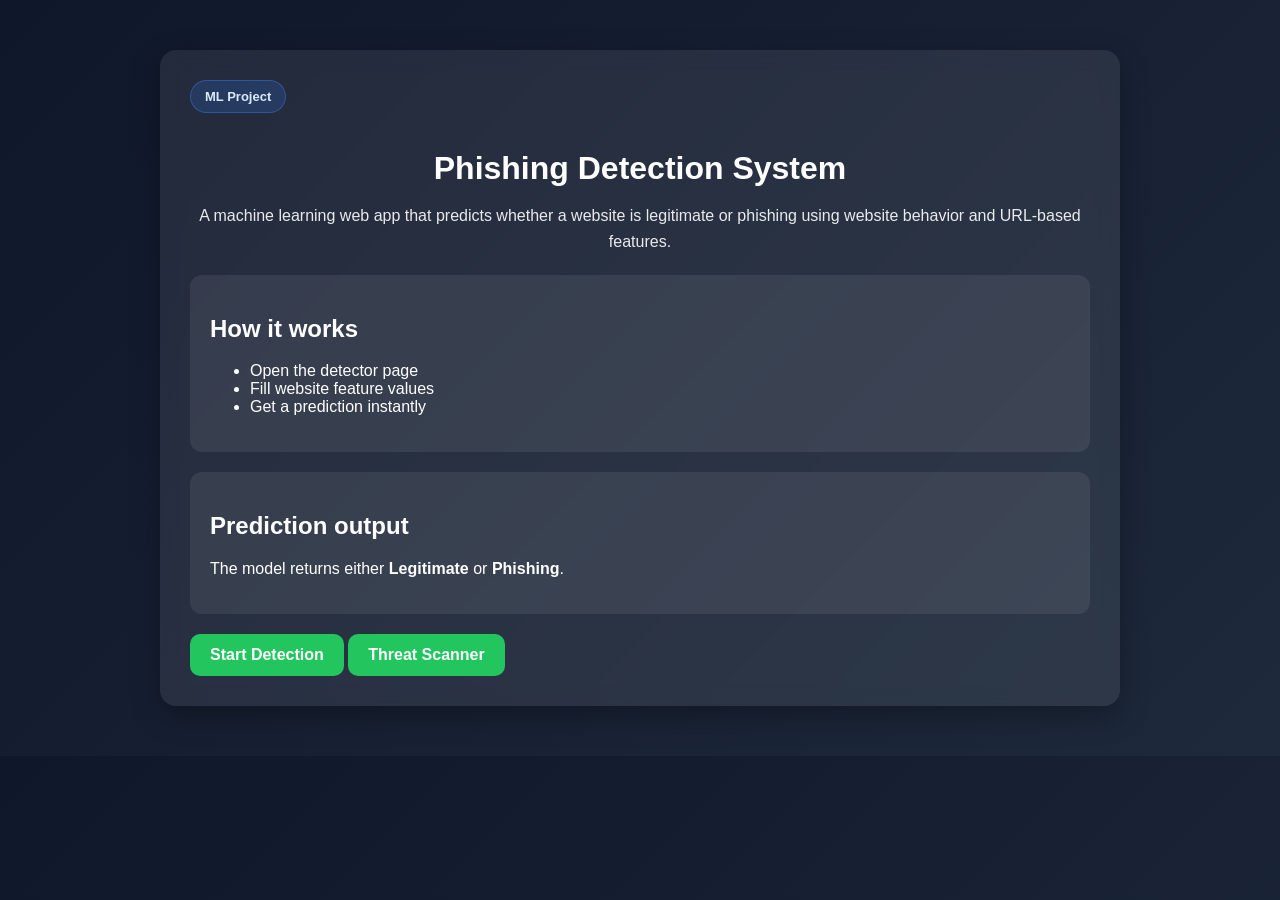
==== static_site/index.html @ 036a5b38 "vercel: static frontend + proxy to render backend" ====
<!DOCTYPE html>
<html lang="en">
<head>
    <meta charset="UTF-8">
    <meta name="viewport" content="width=device-width, initial-scale=1.0">
    <title>Phishing Detector</title>
    <link rel="stylesheet" href="/static/style.css">
</head>
<body>
    <div class="container">
        <div class="hero-badge">ML Project</div>
        <h1>Phishing Detection System</h1>
        <p class="subtext">
            A machine learning web app that predicts whether a website is legitimate or phishing
            using website behavior and URL-based features.
        </p>

        <div class="card">
            <h2>How it works</h2>
            <ul>
                <li>Open the detector page</li>
                <li>Fill website feature values</li>
                <li>Get a prediction instantly</li>
            </ul>
        </div>

        <div class="card">
            <h2>Prediction output</h2>
            <p>The model returns either <b>Legitimate</b> or <b>Phishing</b>.</p>
        </div>

        <a href="/detect" class="btn">Start Detection</a>
        <a href="/threat-scanner" class="btn">Threat Scanner</a>
    </div>
    <script src="/static/script.js" defer></script>
</body>
</html>
---- static/style.css ----
body {
    margin: 0;
    font-family: Arial, sans-serif;
    background: linear-gradient(135deg, #0f172a, #1e293b);
    color: #fff;
}

.container {
    width: 85%;
    max-width: 900px;
    margin: 50px auto;
    background: rgba(255,255,255,0.08);
    padding: 30px;
    border-radius: 16px;
    box-shadow: 0 10px 30px rgba(0,0,0,0.3);
    backdrop-filter: blur(10px);
}

.container.wide {
    max-width: 1200px;
}

h1 {
    text-align: center;
    margin-bottom: 10px;
}

.subtext {
    text-align: center;
    opacity: 0.9;
    margin-bottom: 20px;
    line-height: 1.6;
}

.hero-badge {
    display: inline-block;
    background: rgba(59, 130, 246, 0.18);
    border: 1px solid rgba(59, 130, 246, 0.4);
    color: #dbeafe;
    padding: 8px 14px;
    border-radius: 999px;
    font-size: 13px;
    font-weight: 700;
    margin: 0 auto 16px;
    text-align: center;
}

.card {
    background: rgba(255,255,255,0.08);
    padding: 20px;
    margin: 20px 0;
    border-radius: 12px;
}

.btn {
    display: inline-block;
    padding: 12px 20px;
    background: #22c55e;
    color: white;
    text-decoration: none;
    border: none;
    border-radius: 10px;
    cursor: pointer;
    font-weight: bold;
    transition: 0.2s ease;
}

.btn:hover {
    transform: translateY(-1px);
    background: #16a34a;
}

.btn.secondary {
    background: #3b82f6;
}

.btn.secondary:hover {
    background: #2563eb;
}

.btn.ghost {
    background: transparent;
    border: 1px solid rgba(255,255,255,0.35);
}

.btn.ghost:hover {
    background: rgba(255,255,255,0.08);
}

.form-grid {
    display: grid;
    grid-template-columns: repeat(2, minmax(0, 1fr));
    gap: 16px;
}

.form-card {
    background: rgba(255,255,255,0.08);
    border: 1px solid rgba(255,255,255,0.12);
    border-radius: 14px;
    padding: 16px;
}

.form-card label {
    display: block;
    margin-bottom: 6px;
    font-weight: 700;
    font-size: 14px;
    text-transform: capitalize;
}

.field-name {
    font-size: 12px;
    opacity: 0.7;
    margin-bottom: 10px;
    word-break: break-word;
}

select {
    width: 100%;
    padding: 12px 14px;
    border-radius: 10px;
    border: none;
    outline: none;
    background: #fff;
    color: #111827;
    font-size: 14px;
}

.form-actions {
    grid-column: 1 / -1;
    display: flex;
    justify-content: center;
    gap: 12px;
    margin-top: 10px;
    flex-wrap: wrap;
}

.legend {
    display: flex;
    justify-content: center;
    gap: 10px;
    flex-wrap: wrap;
    margin-bottom: 18px;
}

.legend-item {
    padding: 8px 12px;
    border-radius: 999px;
    font-size: 13px;
    font-weight: 700;
}

.legend-item.good {
    background: rgba(34, 197, 94, 0.18);
    border: 1px solid rgba(34, 197, 94, 0.35);
}

.legend-item.neutral {
    background: rgba(251, 191, 36, 0.18);
    border: 1px solid rgba(251, 191, 36, 0.35);
}

.legend-item.bad {
    background: rgba(239, 68, 68, 0.18);
    border: 1px solid rgba(239, 68, 68, 0.35);
}

.result-box {
    padding: 25px;
    border-radius: 12px;
    text-align: center;
    margin: 25px 0;
    order: 2;
}

.result-box.phishing {
    background: rgba(239, 68, 68, 0.2);
    border: 2px solid #ef4444;
}

.result-box.legitimate {
    background: rgba(34, 197, 94, 0.2);
    border: 2px solid #22c55e;
}

.result-text {
    text-align: center;
    font-size: 18px;
    order: 2;
}

.result-meta {
    text-align: center;
    opacity: 0.85;
    margin-top: 8px;
}

.actions-center {
    text-align: center;
    margin-top: 20px;
}

.grouped-form {
    display: flex;
    flex-direction: column;
    gap: 16px;
}

.feature-group {
    background: rgba(255,255,255,0.06);
    border: 1px solid rgba(255,255,255,0.12);
    border-radius: 14px;
    padding: 14px;
}

.feature-group summary {
    cursor: pointer;
    font-weight: 700;
    font-size: 16px;
    padding: 6px 4px 14px;
    list-style: none;
}

.feature-group summary::-webkit-details-marker {
    display: none;
}

.threat-form {
    display: flex;
    gap: 12px;
    align-items: flex-end;
    flex-wrap: wrap;
}

.threat-input {
    flex: 1;
    min-width: 240px;
    padding: 12px 14px;
    border-radius: 10px;
    border: none;
    outline: none;
    font-size: 14px;
}

.info-box {
    margin-top: 24px;
    padding: 18px;
    border-radius: 14px;
    background: rgba(255,255,255,0.08);
    border: 1px solid rgba(255,255,255,0.12);
}

.analysis-header {
    margin-bottom: 20px;
    padding: 16px;
    border-radius: 12px;
    background: rgba(255,255,255,0.06);
}

.analysis-header code {
    background: rgba(0,0,0,0.3);
    padding: 4px 8px;
    border-radius: 6px;
    font-size: 12px;
}

.confidence-section {
    margin: 20px 0;
    padding: 18px;
    border-radius: 14px;
    background: rgba(255,255,255,0.08);
}

.confidence-bar {
    width: 100%;
    height: 24px;
    background: rgba(255,255,255,0.1);
    border-radius: 999px;
    margin-top: 12px;
    overflow: hidden;
}

.confidence-fill {
    height: 100%;
    transition: width 0.3s ease;
}

.confidence-fill.phishing {
    background: linear-gradient(90deg, #ef4444, #dc2626);
}

.confidence-fill.legitimate {
    background: linear-gradient(90deg, #22c55e, #16a34a);
}

.features-section {
    margin-top: 24px;
}

.features-grid {
    display: grid;
    grid-template-columns: repeat(auto-fill, minmax(140px, 1fr));
    gap: 12px;
    margin-top: 12px;
}

.feature-card {
    padding: 14px;
    border-radius: 12px;
    text-align: center;
    border: 2px solid rgba(255,255,255,0.12);
}

.feature-card.value-1 {
    background: rgba(34,197,94,0.15);
    border-color: rgba(34,197,94,0.3);
}

.feature-card.value-0 {
    background: rgba(251,191,36,0.15);
    border-color: rgba(251,191,36,0.3);
}

.feature-card.value--1 {
    background: rgba(239,68,68,0.15);
    border-color: rgba(239,68,68,0.3);
}

.feature-name {
    font-size: 12px;
    opacity: 0.8;
    word-break: break-word;
}

.feature-value {
    font-size: 18px;
    font-weight: 700;
    margin-top: 6px;
}

.metadata-box {
    margin-top: 24px;
    padding: 18px;
    border-radius: 14px;
    background: rgba(255,255,255,0.08);
}

.metadata-table {
    width: 100%;
    margin-top: 12px;
    border-collapse: collapse;
}

.metadata-table tr {
    border-bottom: 1px solid rgba(255,255,255,0.1);
}

.metadata-table td {
    padding: 10px 0;
}

.metadata-table code {
    background: rgba(0,0,0,0.3);
    padding: 4px 8px;
    border-radius: 6px;
    font-size: 12px;
    word-break: break-all;
}

.feature-label {
    font-size: 12px;
    opacity: 0.9;
    word-break: break-word;
    margin-top: 4px;
    line-height: 1.4;
}

.risk-level-section {
    margin-top: 0;
    padding: 30px;
    border-radius: 12px;
    background: rgba(255,255,255,0.08);
    border: 2px solid rgba(255,255,255,0.12);
    order: 1;
    margin-bottom: 25px;
}

.risk-level-badge {
    display: block;
    padding: 28px 32px;
    border-radius: 14px;
    font-weight: 700;
    margin: 0 auto;
    font-size: 32px;
    letter-spacing: 0.8px;
    max-width: fit-content;
}

.risk-level-badge.safe {
    background: rgba(34, 197, 94, 0.25);
    color: #86efac;
    border: 2px solid rgba(34, 197, 94, 0.5);
}

.risk-level-badge.caution {
    background: rgba(251, 191, 36, 0.25);
    color: #fcd34d;
    border: 2px solid rgba(251, 191, 36, 0.5);
}

.risk-level-badge.uncertain {
    background: rgba(100, 116, 139, 0.25);
    color: #cbd5e1;
    border: 2px solid rgba(100, 116, 139, 0.5);
}

.risk-level-badge.suspicious {
    background: rgba(249, 115, 22, 0.25);
    color: #fed7aa;
    border: 2px solid rgba(249, 115, 22, 0.5);
}

.risk-level-badge.phishing {
    background: rgba(239, 68, 68, 0.25);
    color: #fca5a5;
    border: 2px solid rgba(239, 68, 68, 0.5);
}

.risk-level-badge.high-risk {
    background: rgba(220, 38, 38, 0.35);
    color: #f87171;
    border: 2px solid rgba(220, 38, 38, 0.7);
}

@media (max-width: 768px) {
    .threat-form {
        flex-direction: column;
        align-items: stretch;
    }

    .features-grid {
        grid-template-columns: repeat(auto-fill, minmax(100px, 1fr));
    }
}
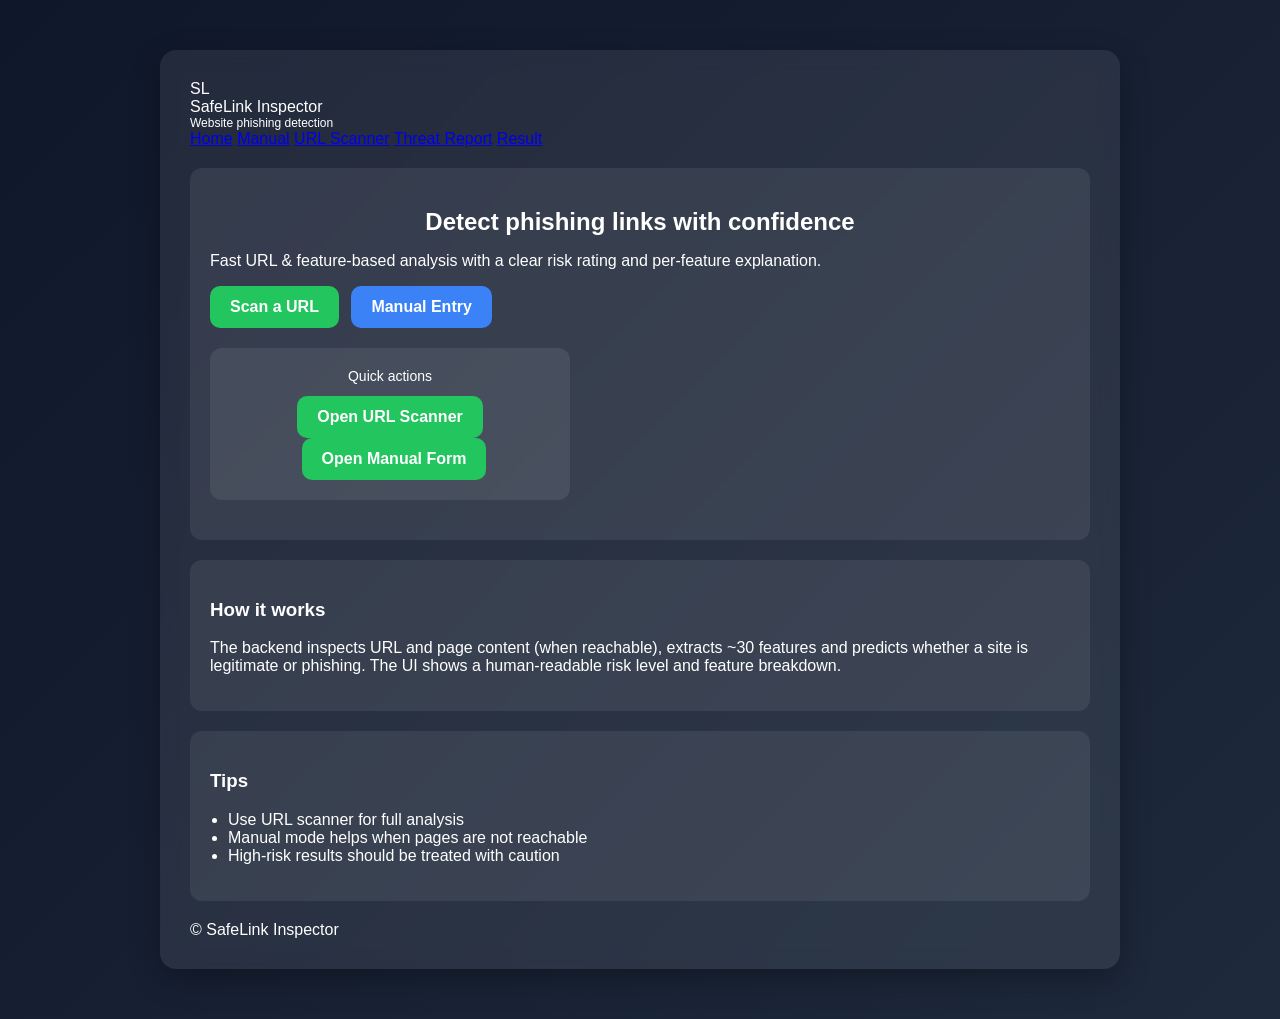
==== commit db04f281: "vercel: serve static detect page; remove URL-scan block" ====
--- a/static_site/index.html
+++ b/static_site/index.html
@@ -1,37 +1,68 @@
 <!DOCTYPE html>
 <html lang="en">
 <head>
-    <meta charset="UTF-8">
-    <meta name="viewport" content="width=device-width, initial-scale=1.0">
-    <title>Phishing Detector</title>
+    <meta charset="utf-8" />
+    <meta name="viewport" content="width=device-width,initial-scale=1" />
+    <title>SafeLink Inspector</title>
     <link rel="stylesheet" href="/static/style.css">
 </head>
 <body>
-    <div class="container">
-        <div class="hero-badge">ML Project</div>
-        <h1>Phishing Detection System</h1>
-        <p class="subtext">
-            A machine learning web app that predicts whether a website is legitimate or phishing
-            using website behavior and URL-based features.
-        </p>
+  <div class="container">
+    <header class="header">
+      <div class="brand">
+        <div class="logo">SL</div>
+        <div>
+          <div class="site-title">SafeLink Inspector</div>
+          <div style="font-size:12px;color:var(--muted)">Website phishing detection</div>
+        </div>
+      </div>
 
-        <div class="card">
-            <h2>How it works</h2>
-            <ul>
-                <li>Open the detector page</li>
-                <li>Fill website feature values</li>
-                <li>Get a prediction instantly</li>
-            </ul>
+      <nav class="nav">
+        <a href="/" class="active">Home</a>
+        <a href="/detect">Manual</a>
+        <a href="/threat-scanner">URL Scanner</a>
+        <a href="/threat-analysis">Threat Report</a>
+        <a href="/result">Result</a>
+      </nav>
+    </header>
+
+    <section class="hero card">
+      <div class="left">
+        <h1>Detect phishing links with confidence</h1>
+        <p>Fast URL & feature-based analysis with a clear risk rating and per-feature explanation.</p>
+        <div style="margin-top:14px">
+          <a class="btn" href="/threat-scanner">Scan a URL</a>
+          <a class="btn secondary" href="/detect" style="margin-left:8px">Manual Entry</a>
         </div>
+      </div>
+      <div class="col" style="max-width:360px">
+        <div class="card" style="text-align:center">
+          <div style="font-size:14px;color:var(--muted)">Quick actions</div>
+          <div style="margin-top:12px">
+            <a class="btn small" href="/threat-scanner">Open URL Scanner</a>
+            <a class="btn small" href="/detect" style="margin-left:8px">Open Manual Form</a>
+          </div>
+        </div>
+      </div>
+    </section>
 
-        <div class="card">
-            <h2>Prediction output</h2>
-            <p>The model returns either <b>Legitimate</b> or <b>Phishing</b>.</p>
-        </div>
+    <section class="row">
+      <div class="col card">
+        <h3>How it works</h3>
+        <p style="color:var(--muted)">The backend inspects URL and page content (when reachable), extracts ~30 features and predicts whether a site is legitimate or phishing. The UI shows a human-readable risk level and feature breakdown.</p>
+      </div>
 
-        <a href="/detect" class="btn">Start Detection</a>
-        <a href="/threat-scanner" class="btn">Threat Scanner</a>
-    </div>
-    <script src="/static/script.js" defer></script>
+      <aside class="col card">
+        <h3>Tips</h3>
+        <ul style="color:var(--muted);padding-left:18px">
+          <li>Use URL scanner for full analysis</li>
+          <li>Manual mode helps when pages are not reachable</li>
+          <li>High-risk results should be treated with caution</li>
+        </ul>
+      </aside>
+    </section>
+
+    <footer class="footer">© SafeLink Inspector</footer>
+  </div>
 </body>
 </html>
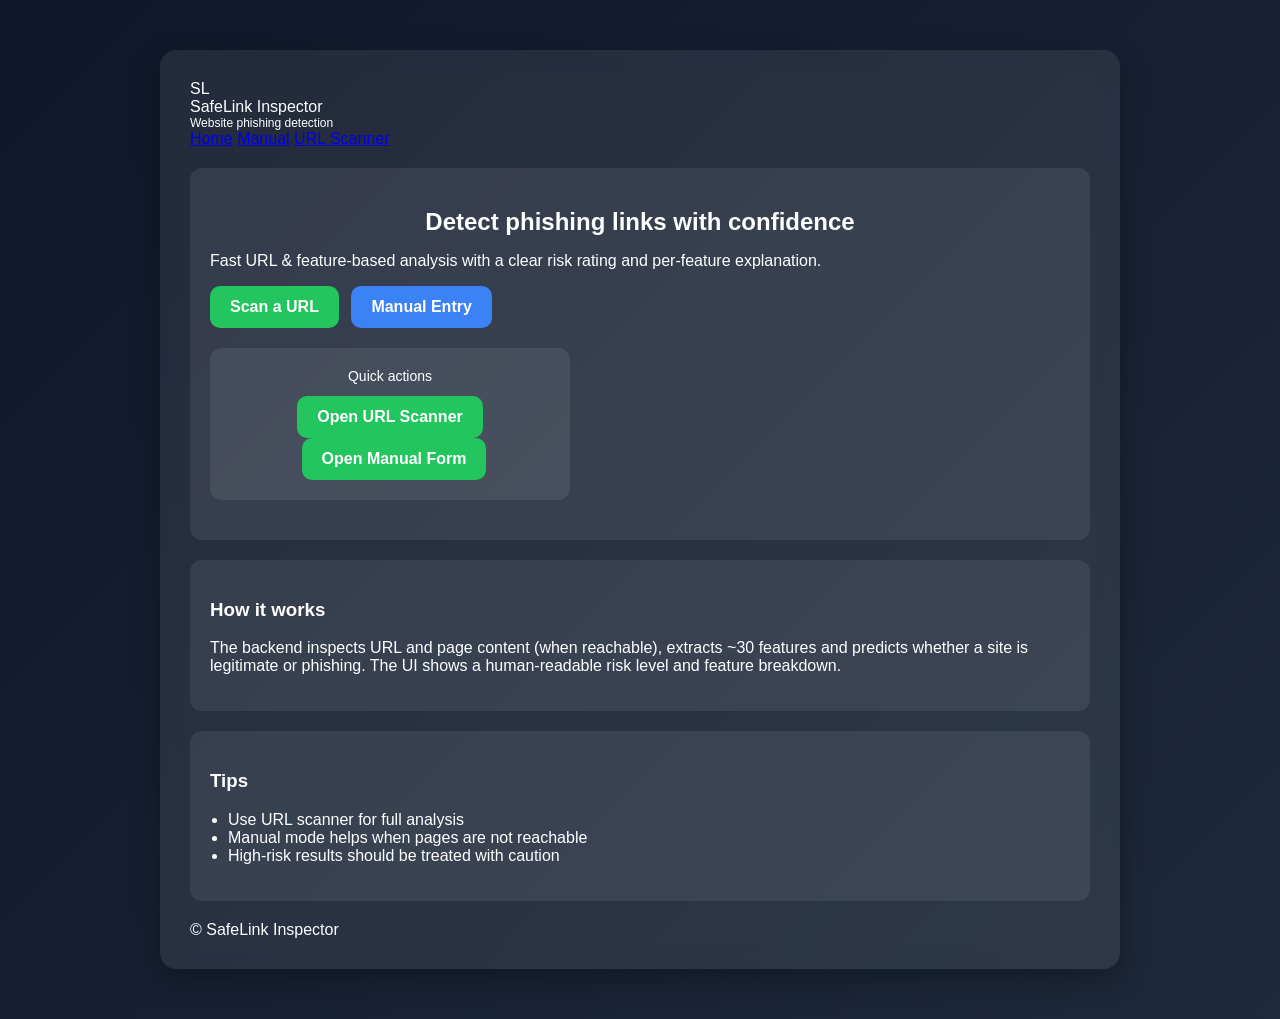
==== commit a3d4db11: "vercel: serve static detect page; remove URL-scan block" ====
--- a/static_site/index.html
+++ b/static_site/index.html
@@ -21,8 +21,6 @@
         <a href="/" class="active">Home</a>
         <a href="/detect">Manual</a>
         <a href="/threat-scanner">URL Scanner</a>
-        <a href="/threat-analysis">Threat Report</a>
-        <a href="/result">Result</a>
       </nav>
     </header>
 
